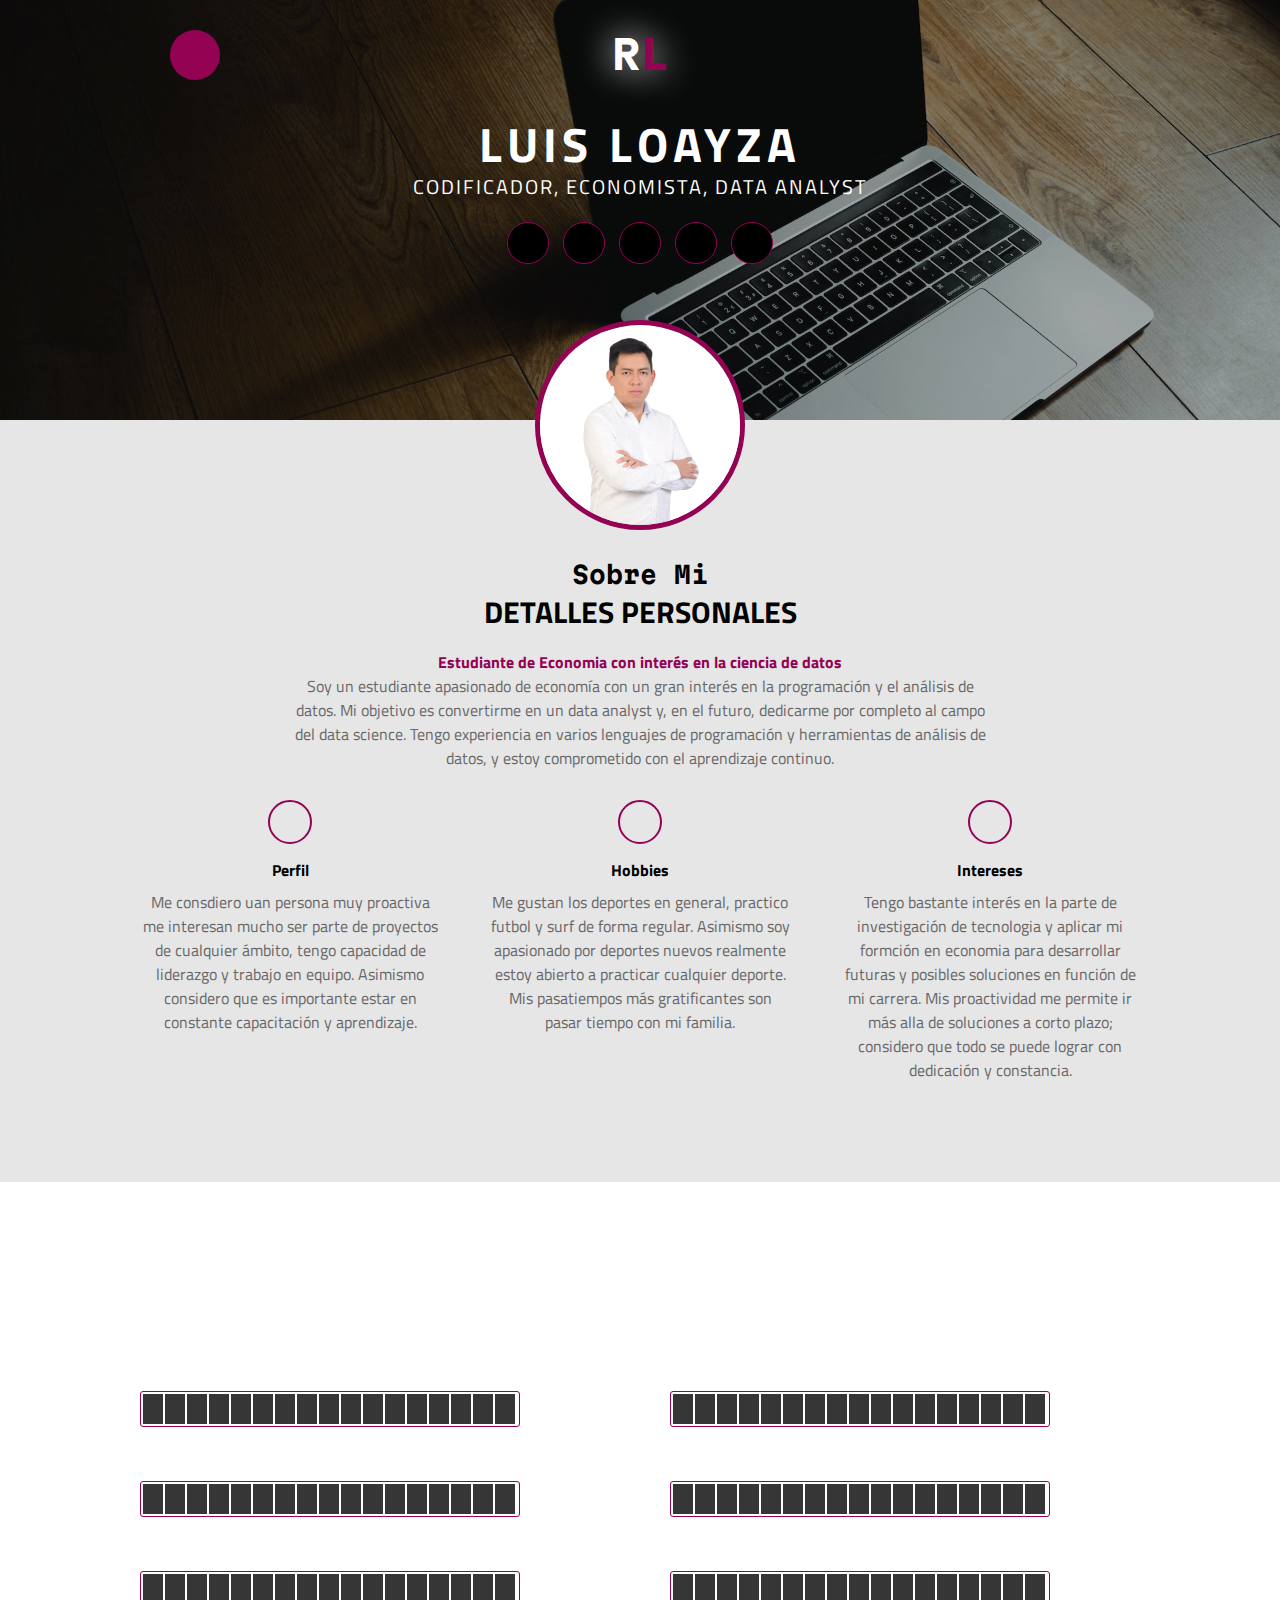
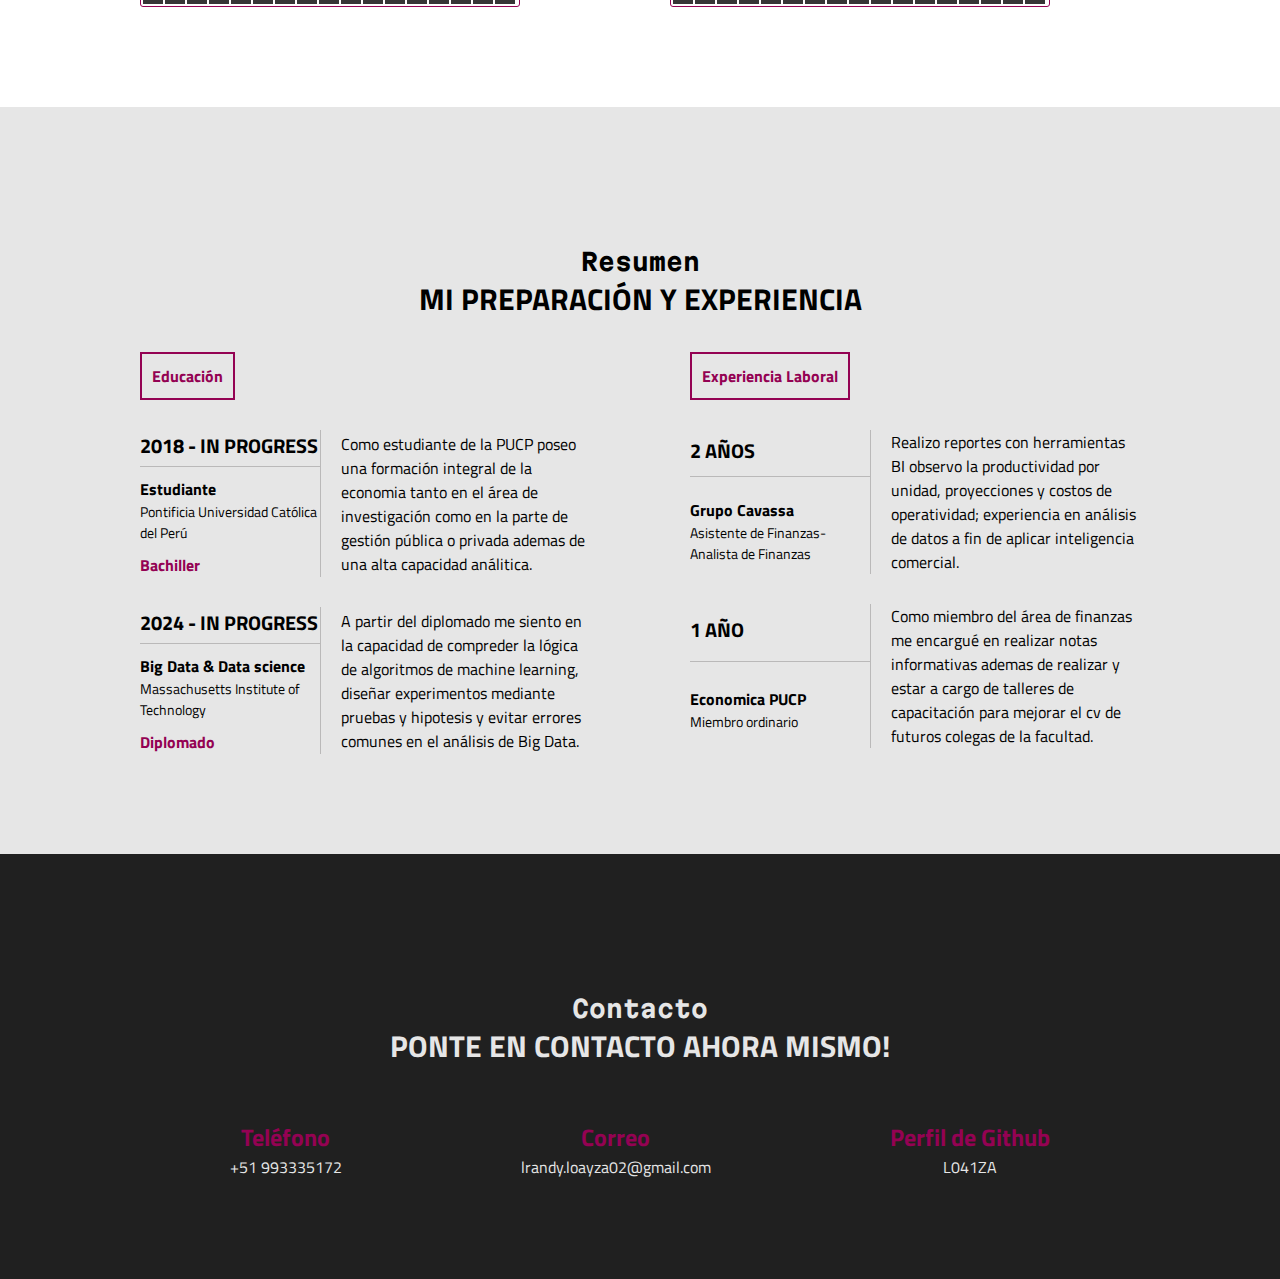
==== index.html @ 68bbf4db "Add files via upload" ====
<!DOCTYPE html>
<html lang="es">
<head>
    <meta charset="UTF-8">
    <meta http-equiv="X-UA-Compatible" content="IE=edge">
    <link rel="stylesheet" href="https://cdnjs.cloudflare.com/ajax/libs/font-awesome/6.2.1/css/all.min.css" integrity="sha512-MV7K8+y+gLIBoVD59lQIYicR65iaqukzvf/nwasF0nqhPay5w/9lJmVM2hMDcnK1OnMGCdVK+iQrJ7lzPJQd1w==" crossorigin="anonymous" referrerpolicy="no-referrer" />
    <meta name="viewport" content="width=device-width, initial-scale=1.0">
    <link rel="stylesheet" href="estilo.css">
    <title>CV LUIS LOAYZA</title>
</head>
<body>
    <!-- SECCION INICIO -->
    <section class="inicio" id="inicio">
        <div class="contenido-seccion">
            <header>
                <div class="nav-bar" onclick="mostrarOcultarMenu()">
                    <i class="fa-solid fa-bars"></i>
                </div>
                <nav id="nav" class="nav">                   
                    <a href="#inicio">Inicio</a>
                    <a href="#sobremi">Sobre mí</a>
                    <a href="#habilidades">Habilidades</a>
                    <a href="#resumen">Resumen</a>
                    <a href="#contacto">Contacto</a>
                </nav>
                <div class="logo">
                    R<span class="color">L</span>
                </div>
            </header>
            <div class="info">
                <h1>LUIS LOAYZA</h1>
                <h2>CODIFICADOR, ECONOMISTA, DATA ANALYST</h2>
                <div class="redes">
                    <a href="#"><i class="fa-brands fa-twitter"></i></a>
                    <a href="#"><i class="fa-brands fa-square-instagram"></i></a>
                    <a href="#"><i class="fa-brands fa-linkedin-in"></i></a>
                    <a href="#"><i class="fa-brands fa-github"></i></a>
                    <a href="#"><i class="fa-brands fa-discord"></i></a>
                </div>
            </div>
            <div class="foto">
                <img src="img/cv.png" alt="">
            </div>
        </div>
    </section>

    <!-- SECCION SOBRE MI -->
    <section class="sobremi" id="sobremi">
        <div class="contenido-seccion">
            <h2 class="titulo-seccion">Sobre Mi</h2>
            <h3>Detalles personales</h3>

            <p class="especial">Estudiante de Economia con interés en la ciencia de datos</p>
            <p>Soy un estudiante apasionado de economía con un gran interés en la programación y el análisis de datos. Mi objetivo es convertirme en un data analyst y, en el futuro, dedicarme por completo al campo del data science. Tengo experiencia en varios lenguajes de programación y herramientas de análisis de datos, y estoy comprometido con el aprendizaje continuo.</p>

            <div class="fila">
                <div class="col">
                    <i class="fa-solid fa-user"></i>
                    <span class="titulo-detalle">Perfil</span>
                    <p>Me consdiero uan persona muy proactiva me interesan mucho ser parte de proyectos de cualquier ámbito, tengo capacidad de liderazgo y trabajo en equipo. Asimismo considero que es importante estar en constante capacitación y aprendizaje.</p>
                </div>
                <div class="col">
                    <i class="fa-solid fa-rocket"></i>
                    <span class="titulo-detalle">Hobbies</span>
                    <p>Me gustan los deportes en general, practico futbol y surf de forma regular. Asimismo soy apasionado por deportes nuevos realmente estoy abierto a practicar cualquier deporte. Mis pasatiempos más gratificantes son pasar tiempo con mi familia.</p>
                </div>
                <div class="col">
                    <i class="fa-solid fa-chart-simple"></i>
                    <span class="titulo-detalle">Intereses</span>
                    <p>Tengo bastante interés en la parte de investigación de tecnologia y aplicar mi formción en economia para desarrollar futuras y posibles soluciones en función de mi carrera. Mis proactividad me permite ir más alla de soluciones a corto plazo; considero que todo se puede lograr con dedicación y constancia.</p>
                </div>
            </div>
        </div>
    </section>

    <!-- SECCION HABILIDADES -->
    <section class="habilidades" id="habilidades">
        <div class="contenido-seccion">
            <h2 class="titulo-seccion">Mis habilidades</h2>
            <h3>Me especializo en:</h3>

            <div class="fila">
                <div class="col">
                    <span>HTML/CSS</span>
                    <div class="cont-barra">
                        <div class="barra" id="html">
                            <!-- mediante javascript luego genereremos 17 barritas con clase e -->
                            
                        </div>
                        <span>45%</span>
                    </div>
                </div>
                <div class="col">
                    <span>JAVASCRIPT</span>
                    <div class="cont-barra">
                        <div class="barra" id="javascript">
                            <!-- mediante javascript luego genereremos 17 barritas con clase e -->
                           
                        </div>
                        <span>45%</span>
                    </div>
                </div>
            </div>
            <div class="fila">
                <div class="col">
                    <span>STATA</span>
                    <div class="cont-barra">
                        <div class="barra" id="stata">
                            <!-- mediante javascript luego genereremos 17 barritas con clase e -->
                           
                        </div>
                        <span>85%</span>
                    </div>
                </div>
                <div class="col">
                    <span>MATLAB</span>
                    <div class="cont-barra">
                        <div class="barra" id="matlab">
                            <!-- mediante javascript luego genereremos 17 barritas con clase e -->
                           
                        </div>
                        <span>60%</span>
                    </div>
                </div>
            </div>
            <div class="fila">
                <div class="col">
                    <span>POWER BI/LOOKER STUDIO</span>
                    <div class="cont-barra">
                        <div class="barra" id="powerbilookerstudio">
                            <!-- mediante javascript luego genereremos 17 barritas con clase e -->
                           
                        </div>
                        <span>95%</span>
                    </div>
                </div>
                <div class="col">
                    <span>R/PYTHON</span>
                    <div class="cont-barra">
                        <div class="barra" id="python">
                            <!-- mediante javascript luego genereremos 17 barritas con clase e -->
                           
                        </div>
                        <span>75%</span>
                    </div>
                </div>
            </div>
        </div>
    </section>

    <!-- SECCION RESUMEN -->
    <section class="resumen" id="resumen">
        <div class="contenido-seccion">
            <h2 class="titulo-seccion">Resumen</h2>
            <h3>Mi preparación y experiencia</h3>
            <div class="info">
                <div class="col">
                    <span class="titulo">Educación</span>
                    <table>
                        <tr>
                            <td class="datos">
                                <h3>2018 - In progress</h3>
                            </td>
                            <td rowspan="2" class="descripcion">
                                Como estudiante de la PUCP poseo una formación integral de la economia tanto en el área de investigación como en la parte de gestión pública o privada ademas de una alta capacidad análitica.
                            </td>
                        </tr>
                        <tr>
                            <td>
                                <h4>Estudiante</h4>
                                <p> Pontificia Universidad Católica del Perú</p>
                                <span class="promedio">Bachiller</span>
                            </td>
                        </tr>
                    </table>
                    <table>
                        <tr>
                            <td class="datos">
                                <h3>2024 - In progress</h3>
                            </td>
                            <td rowspan="2" class="descripcion">
                                A partir del diplomado me siento en la capacidad de compreder la lógica de algoritmos de machine learning, diseñar experimentos mediante pruebas y hipotesis y evitar errores comunes en el análisis de Big Data.
                            </td>
                        </tr>
                        <tr>
                            <td>
                                <h4>Big Data & Data science</h4>
                                <p>Massachusetts Institute of Technology</p>
                                <span class="promedio">Diplomado</span>
                            </td>
                        </tr>
                    </table>
                </div>
                <div class="col">
                    <span class="titulo">Experiencia Laboral</span>
                    <table>
                        <tr>
                            <td class="datos">
                                <h3>2 Años</h3>
                            </td>
                            <td rowspan="2" class="descripcion">
                                Realizo reportes con herramientas BI observo la productividad por unidad, proyecciones y costos de operatividad; experiencia en análisis de datos a fin de aplicar inteligencia comercial.                                                               
                            </td>
                        </tr>
                        <tr>
                            <td>
                                <h4>Grupo Cavassa</h4>
                                <p>Asistente de Finanzas-Analista de Finanzas</p>
                               
                            </td>
                        </tr>
                    </table>
                    <table>
                        <tr>
                            <td class="datos">
                                <h3>1 Año</h3>
                            </td>
                            <td rowspan="2" class="descripcion">
                                Como miembro del área de finanzas me encargué en realizar notas informativas ademas de realizar y estar a cargo de talleres de capacitación para mejorar el cv de futuros colegas de la facultad.
                            </td>
                        </tr>
                        <tr>
                            <td>
                                <h4>Economica PUCP</h4>
                                <p>Miembro ordinario</p>
                            </td>
                        </tr>
                    </table>
                </div>
            </div>
        </div>
    </section>

    <!-- SECCION CONTACTO -->
    <section class="contacto" id="contacto">
        <div class="contenido-seccion">
            <h2 class="titulo-seccion">Contacto</h2>
            <h3>Ponte en contacto ahora mismo!</h3>

            <div class="fila">
                <div class="col">
                    <h2>
                        <i class="fa-solid fa-phone"></i> Teléfono
                    </h2>
                    <span class="info-contacto">+51 993335172</span>
                </div>
                <div class="col">
                    <h2>
                        <i class="fa-solid fa-envelope"></i> Correo
                    </h2>
                    <span class="info-contacto">lrandy.loayza02@gmail.com</span>
                </div>
                <div class="col">
                    <h2>
                        <i class="fa-solid fa-globe"></i> Perfil de Github
                    </h2>
                    <span class="info-contacto">L041ZA</span>
                </div>
            </div>
        </div>
    </section>

    <script src="app.js"></script>
</body>
</html>
---- estilo.css ----
/* importamos las fuentes */
@import url('https://fonts.googleapis.com/css2?family=Titillium+Web:wght@200;300;400;600;700&family=Martian+Mono:wght@100..800&display=swap');

*{
    font-family: "Titillium Web";
    margin: 0;
    padding: 0;
}
html{
    scroll-behavior: smooth;
}

/* SECCION INICIO */
.inicio{
    background: linear-gradient(rgba(0,0,0,.3), rgba(0,0,0,.3)),
    url("img/fondo.jpg");
    background-size: cover;
    background-position: center center;
    color: #ffffff;
}
.inicio .contenido-seccion{
    max-width: 1000px;
    margin: auto;
    text-align: center;
    padding: 0 10px;
}
.inicio .contenido-seccion header{
    padding: 30px;
}
/* menu lateral */
.inicio .contenido-seccion header nav{
    position: fixed;
    margin-left: 60px;
    background-color: #940253;
    padding: 15px;
    border-radius: 10px;
    text-align: left;
    z-index: 99;
    display: none;
}
.inicio .contenido-seccion header nav a{
    display: block;
    color: #fff;
    text-decoration: none;
    margin-bottom: 10px;
    font-weight: bold;
}
/* ****** */
.inicio .contenido-seccion header .logo{
    font-weight: bold;
    font-size: 2.5rem;
    font-family: "Martian Mono";
    text-shadow: 0 0 35px #fff;
}
.inicio .contenido-seccion header .logo .color{
    color: #940253;
    font-family: "Martian Mono";
}
.inicio .contenido-seccion header .nav-bar{
    position: fixed;
    background-color: #940253;
    font-size: 20px;
    width: 50px;
    height: 50px;
    border-radius: 50%;
    line-height: 50px;
    cursor: pointer;
    transition: .3s;
}
.inicio .contenido-seccion header .nav-bar:hover{
    box-shadow: 0 0 35px #fff;
}
.inicio .contenido-seccion .info{
    padding-bottom: 130px;
}
.inicio .contenido-seccion .info h1{
    font-size: 3rem;
    letter-spacing: 5px;
}
.inicio .contenido-seccion .info h2{
    font-weight: normal;
    font-size: 20px;
    margin-top: -10px;
    letter-spacing: 2px;
}
.inicio .contenido-seccion .info .redes{
    margin: 20px 0;
}
.inicio .contenido-seccion .info .redes a{
    display: inline-block;
    text-decoration: none;
    background-color: #000;
    color: #940253;
    border: 1px solid #940253;
    border-radius: 50%;
    width: 40px;
    height: 40px;
    line-height: 40px;
    margin: 0 5px;
    transition: .3s;
}
.inicio .contenido-seccion .info .redes a:hover{
    color: #fff;
    background-color: #940253;
    box-shadow: 0 0 20px #fff;
}
.inicio .contenido-seccion .foto{
    position: relative;
}
.inicio .contenido-seccion .foto img{
    max-width: 200px;
    border-radius: 50%;
    border: 5px solid #940253;
    position: absolute;
    left: 50%;
    top: -100px;
    transform: translateX(-50%);
}
/* estilos generales */
.titulo-seccion{
    font-family: "Martian Mono";
    font-size: 1.5rem;
}
/* SECCION SOBRE MI */
.sobremi{
    background-color: #e6e6e6;
    padding: 140px 0 100px 0;
    text-align: center;
}
.sobremi .contenido-seccion{
    max-width: 1000px;
    margin: auto;
    padding: 0 10px;
}
.sobremi .contenido-seccion h3{
    text-transform: uppercase;
    font-size: 30px;
}
.sobremi .contenido-seccion .especial{
    color: #940253;
    font-weight: bold;
    margin-top: 15px;
}
.sobremi .contenido-seccion p{
    max-width: 700px;
    margin: auto;
    color: #666;
}
.sobremi .contenido-seccion .fila{
    display: flex;
    margin-top: 30px;
    justify-content: space-between;
}
.sobremi .contenido-seccion .fila .col{
    width: 30%;
}
.sobremi .contenido-seccion .fila .col i{
    color: #940253;
    display: inline-block;
    width: 40px;
    height: 40px;
    border: 2px solid #940253;
    line-height: 40px;
    border-radius: 50%;
}
.sobremi .contenido-seccion .fila .col span{
    display: block;
    font-weight: bold;
    margin: 8px 0;
}
/* SECCION HABILIDADES */
.habilidades{
    padding: 80px 0 100px 0;
    text-align: center;
    background: linear-gradient(rgba(0,0,0,.3), rgba(0,0,0,.3)),
    url("img/habilidades.jpg");
    background-size: cover;
    background-attachment: fixed;
    background-position: center center;
    color: #fff;
}
.habilidades .contenido-seccion{
    max-width: 1000px;
    margin: auto;
    padding: 0 10px;
}
.habilidades .contenido-seccion h3{
    text-transform: uppercase;
    font-size: 30px;
}
.habilidades .contenido-seccion .fila{
    display: flex;
    justify-content: space-between;
    margin-top: 30px;
}
.habilidades .contenido-seccion .fila .col{
    width: 47%;
    text-align: left;
}
.habilidades .contenido-seccion .fila .col .cont-barra{
    display: flex;
    align-items: center;
}
.habilidades .contenido-seccion .barra{
    display: flex;
    border: 1px solid #940253;
    padding: 2px;
    border-radius: 3px;
    margin-right: 10px;
}
.habilidades .contenido-seccion .barra .e{
    background-color: #363636;
    width: 20px;
    height: 30px;
    margin-right: 2px;
}
/* SECCION RESUMEN */
.resumen{
    background-color: #e6e6e6;
    padding: 140px 0 100px 0;
    text-align: center;
}
.resumen .contenido-seccion{
    max-width: 1000px;
    margin: auto;
    padding: 0 10px;
}
.resumen .contenido-seccion h3{
    text-transform: uppercase;
    font-size: 30px;
}
.resumen .contenido-seccion .info{
    text-align: left;
    display: flex;
    justify-content: space-between;
    margin-top: 30px;
}
.resumen .contenido-seccion .info .col{
    width: 45%;
}
.resumen .contenido-seccion .info .col .titulo{
    display: inline-block;
    color: #940253;
    font-weight: bold;
    border: 2px solid #940253;
    padding: 10px;

}
.resumen .contenido-seccion .info .col table{
    margin-top: 30px;
    border-collapse: collapse;
}
.resumen .contenido-seccion .info .col table .datos{
    width: 40%;
    border-bottom: 1px solid #bab9b9;
}
.resumen .contenido-seccion .info .col table h4{
    margin-top: 10px;
}
.resumen .contenido-seccion .info .col table h3{
    font-size: 20px;
    margin-bottom: 5px;
}
.resumen .contenido-seccion .info .col table p{
    font-size: 14px;
}
.resumen .contenido-seccion .info .col table .promedio{
    display: block;
    color: #940253;
    margin-top: 10px;
    font-weight: bold;
}
.resumen .contenido-seccion .info .col table .descripcion{
    border-left: 1px solid #bab9b9;
    padding-left: 20px;
}
/* SECCION CONTACTO */
.contacto{
    background-color: #202020;
    padding: 140px 0 100px 0;
    color: #e6e6e6;
    text-align: center;
}
.contacto .contenido-seccion{
    max-width: 1000px;
    margin: auto;
    padding: 0 10px;
}
.contacto .contenido-seccion h3{
    text-transform: uppercase;
    font-size: 30px;
}
.contacto .contenido-seccion .fila{
    display: flex;
    justify-content: space-around;
}
.contacto .contenido-seccion .fila .col{
    margin-top: 50px;
}
.contacto .contenido-seccion .fila .col h2{
    color: #940253;
}
/* SECCION RESPONSIVE */
@media screen and (max-width:800px){
    .habilidades .contenido-seccion .fila{
        display: block;
    }
    .habilidades .contenido-seccion .fila .col{
        width: 100%;
        text-align: center;
    }
    .habilidades .contenido-seccion .fila .col .cont-barra{
        justify-content: center;
    }
    .sobremi .contenido-seccion .fila{
        display: block;
    }
    .sobremi .contenido-seccion .fila .col{
        width: 80%;
        margin: auto;
        margin-top: 20px;
    }
    .resumen .contenido-seccion .info{
        display: block;
    }
    .resumen .contenido-seccion .info .col{
        width: 90%;
        margin: auto;
    }
    .resumen .contenido-seccion .info .col .titulo{
        display: block;
        text-align: center;
    }
    .resumen .contenido-seccion .info .col table{
        margin-top: 10px;
        margin-bottom: 30px;
    }
    .contacto .contenido-seccion .fila{
        display: block;
    }
}
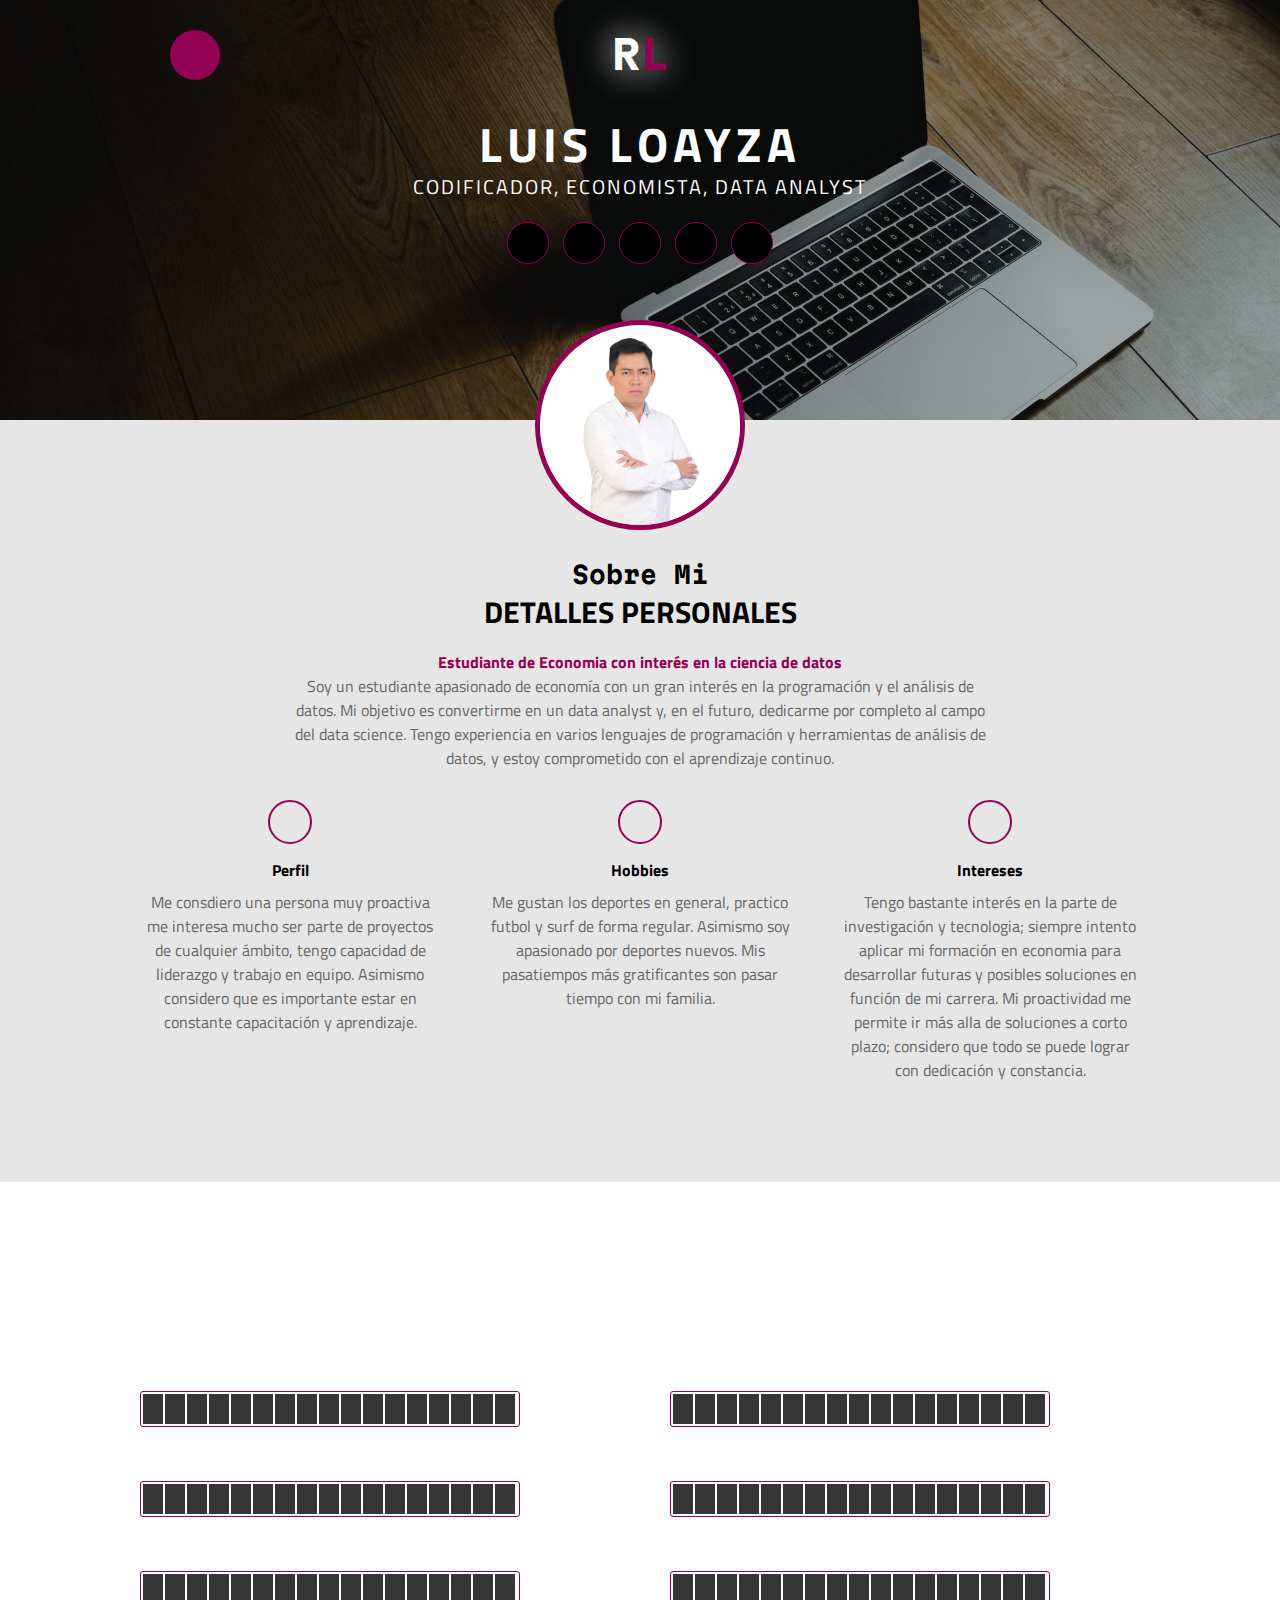
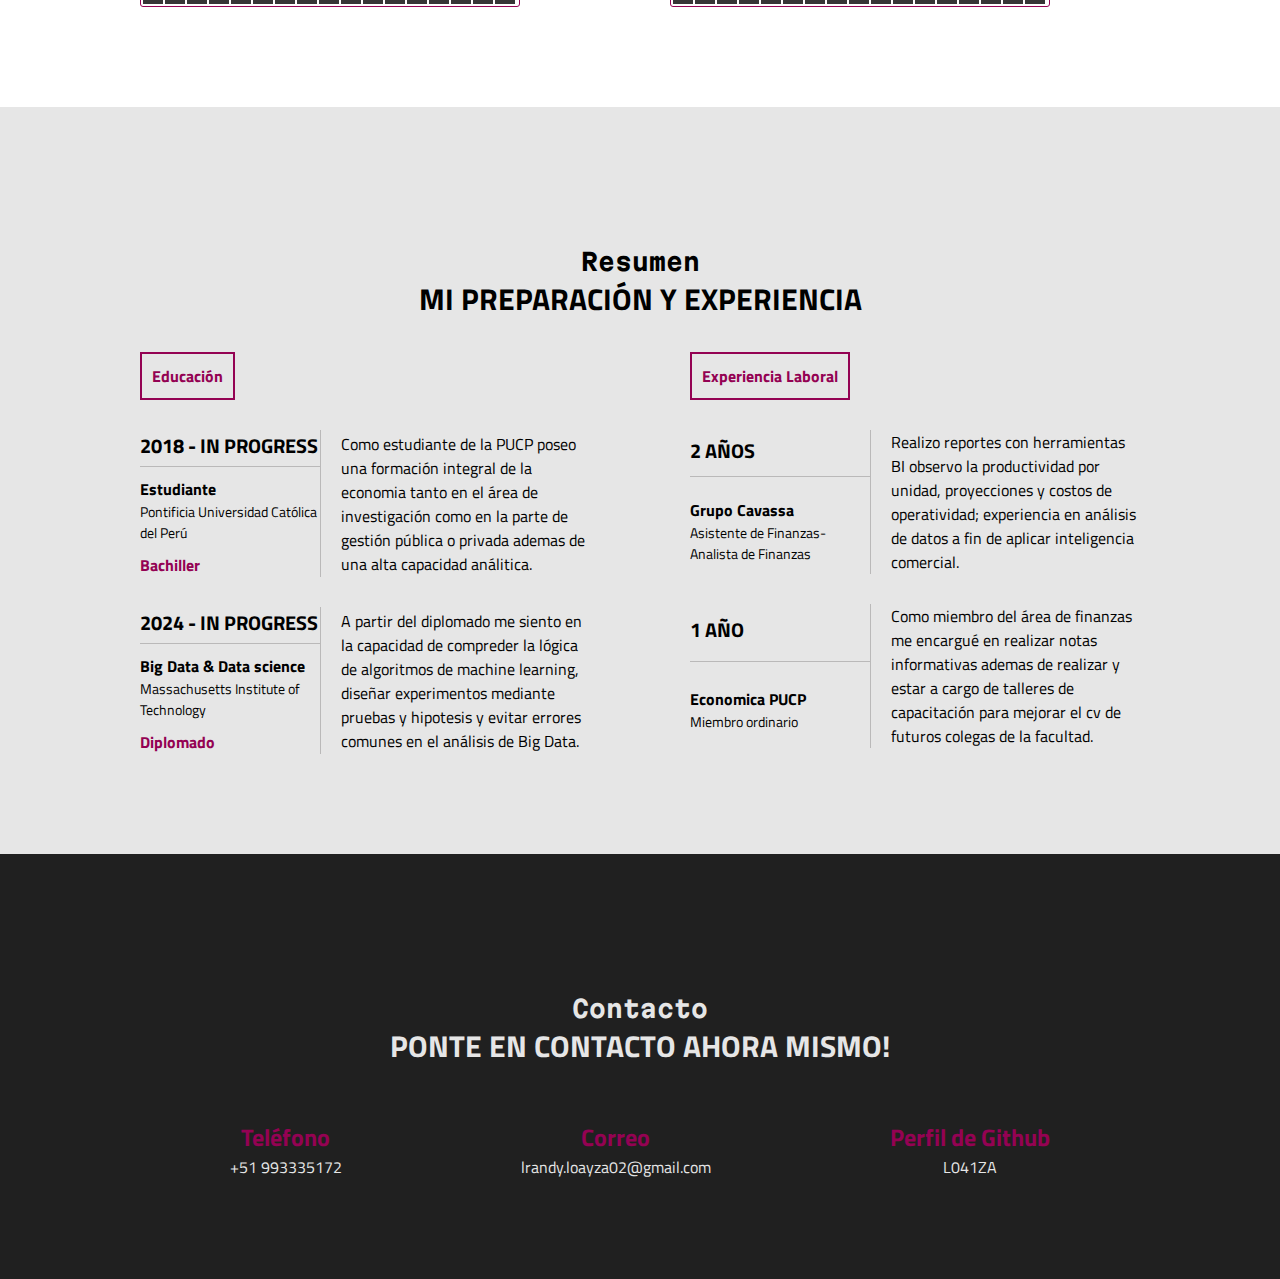
==== commit 21be625c: "nuevo" ====
--- a/index.html
+++ b/index.html
@@ -57,17 +57,17 @@
                 <div class="col">
                     <i class="fa-solid fa-user"></i>
                     <span class="titulo-detalle">Perfil</span>
-                    <p>Me consdiero uan persona muy proactiva me interesan mucho ser parte de proyectos de cualquier ámbito, tengo capacidad de liderazgo y trabajo en equipo. Asimismo considero que es importante estar en constante capacitación y aprendizaje.</p>
+                    <p>Me consdiero una persona muy proactiva me interesa mucho ser parte de proyectos de cualquier ámbito, tengo capacidad de liderazgo y trabajo en equipo. Asimismo considero que es importante estar en constante capacitación y aprendizaje.</p>
                 </div>
                 <div class="col">
                     <i class="fa-solid fa-rocket"></i>
                     <span class="titulo-detalle">Hobbies</span>
-                    <p>Me gustan los deportes en general, practico futbol y surf de forma regular. Asimismo soy apasionado por deportes nuevos realmente estoy abierto a practicar cualquier deporte. Mis pasatiempos más gratificantes son pasar tiempo con mi familia.</p>
+                    <p>Me gustan los deportes en general, practico futbol y surf de forma regular. Asimismo soy apasionado por deportes nuevos. Mis pasatiempos más gratificantes son pasar tiempo con mi familia.</p>
                 </div>
                 <div class="col">
                     <i class="fa-solid fa-chart-simple"></i>
                     <span class="titulo-detalle">Intereses</span>
-                    <p>Tengo bastante interés en la parte de investigación de tecnologia y aplicar mi formción en economia para desarrollar futuras y posibles soluciones en función de mi carrera. Mis proactividad me permite ir más alla de soluciones a corto plazo; considero que todo se puede lograr con dedicación y constancia.</p>
+                    <p>Tengo bastante interés en la parte de investigación y tecnologia; siempre intento aplicar mi formación en economia para desarrollar futuras y posibles soluciones en función de mi carrera. Mi proactividad me permite ir más alla de soluciones a corto plazo; considero que todo se puede lograr con dedicación y constancia.</p>
                 </div>
             </div>
         </div>
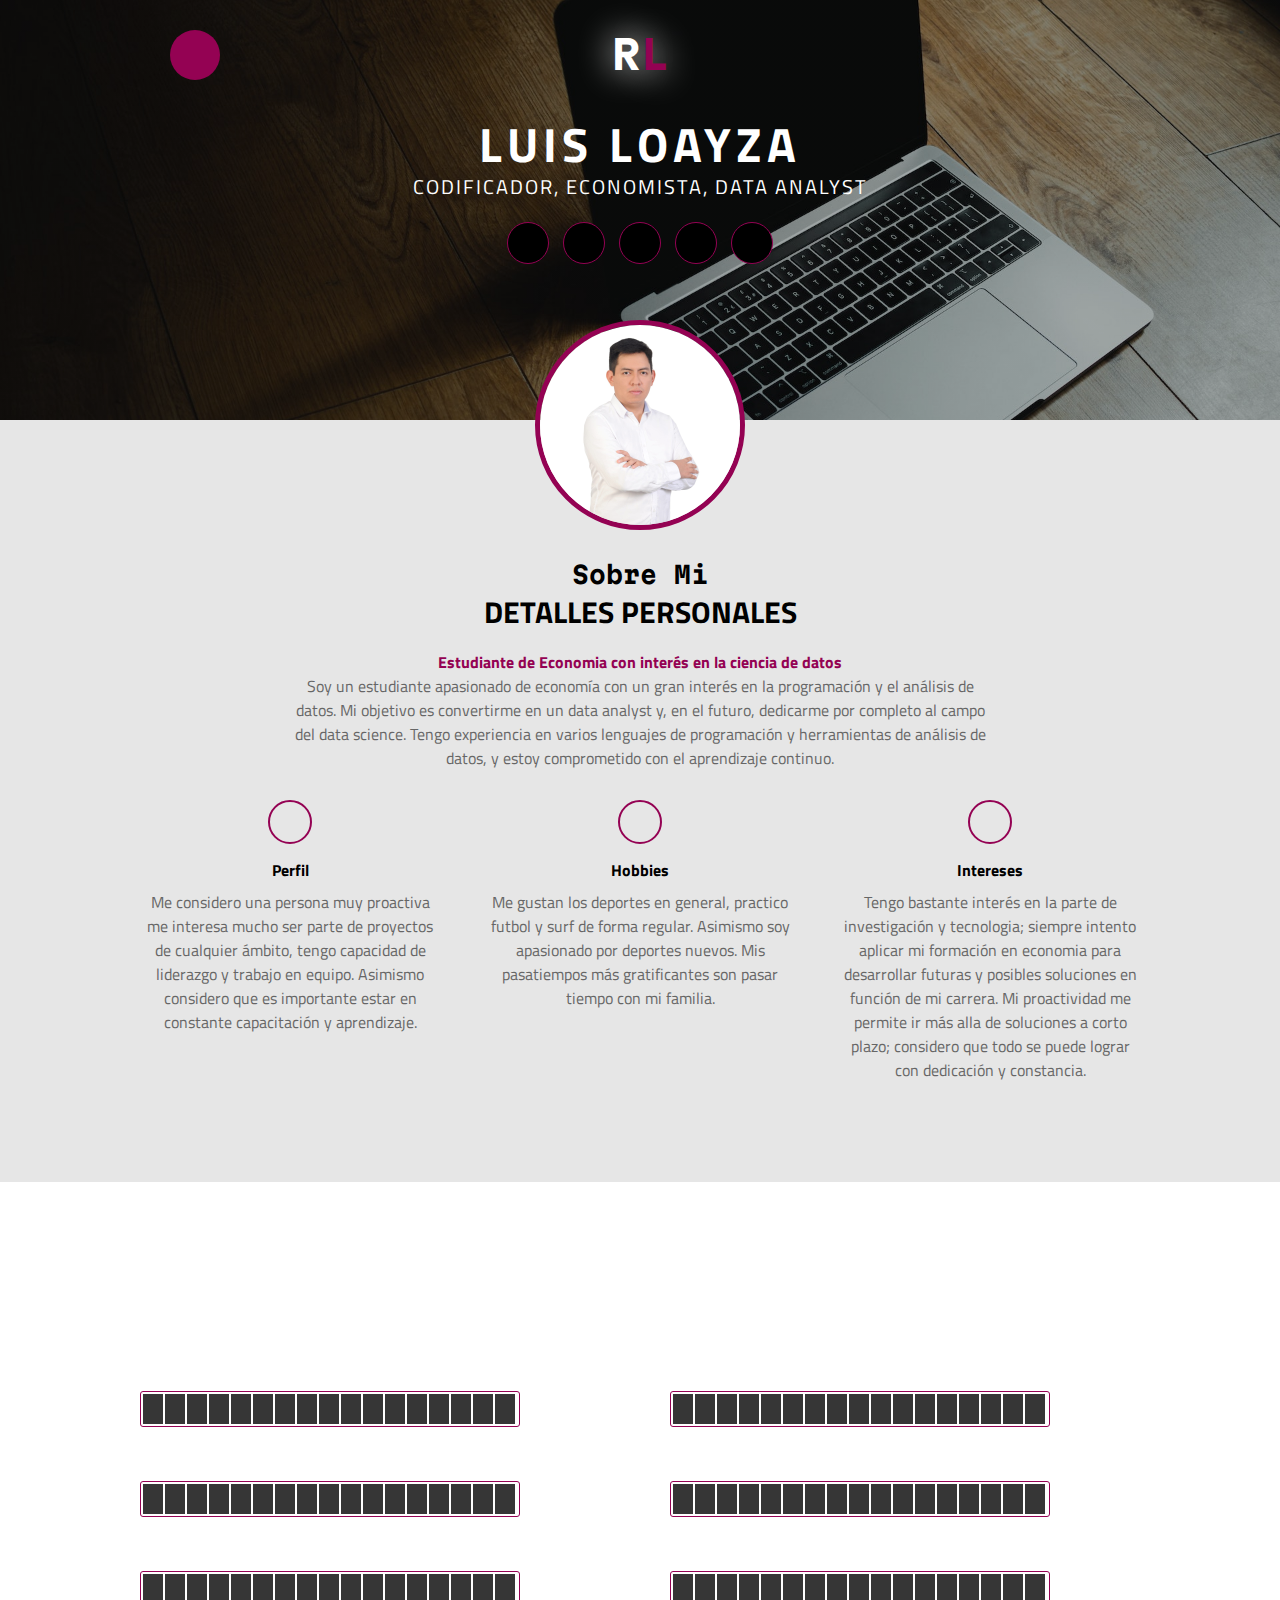
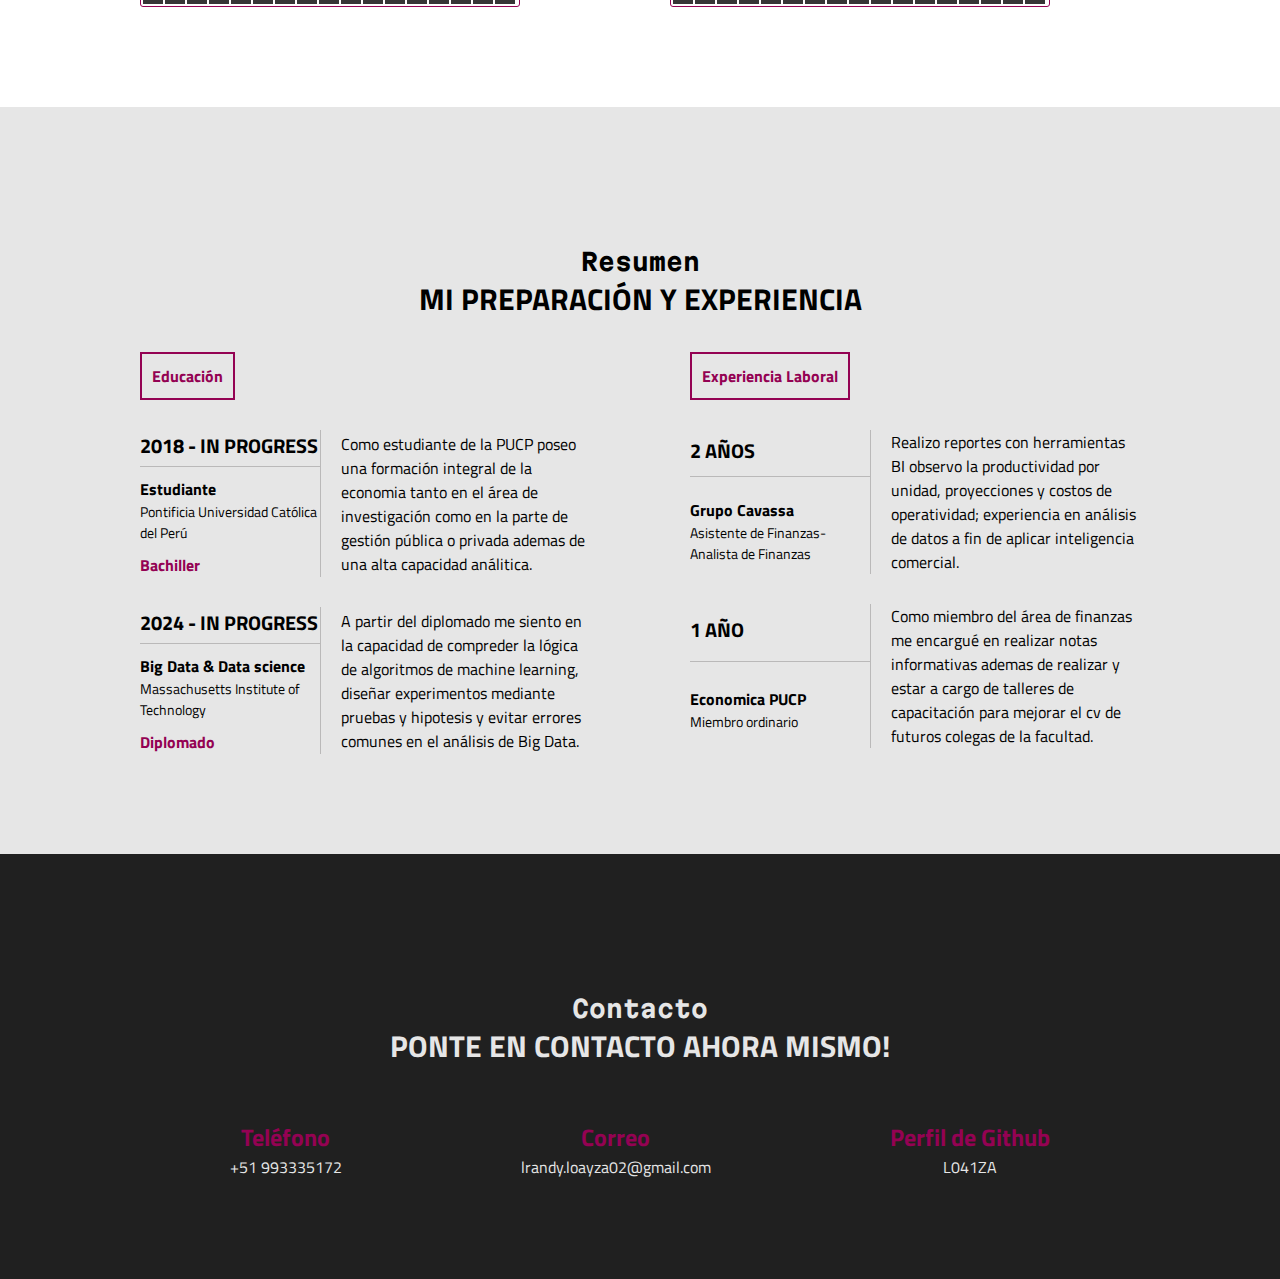
==== commit d6f5bf54: "nuevo2" ====
--- a/index.html
+++ b/index.html
@@ -57,7 +57,7 @@
                 <div class="col">
                     <i class="fa-solid fa-user"></i>
                     <span class="titulo-detalle">Perfil</span>
-                    <p>Me consdiero una persona muy proactiva me interesa mucho ser parte de proyectos de cualquier ámbito, tengo capacidad de liderazgo y trabajo en equipo. Asimismo considero que es importante estar en constante capacitación y aprendizaje.</p>
+                    <p>Me considero una persona muy proactiva me interesa mucho ser parte de proyectos de cualquier ámbito, tengo capacidad de liderazgo y trabajo en equipo. Asimismo considero que es importante estar en constante capacitación y aprendizaje.</p>
                 </div>
                 <div class="col">
                     <i class="fa-solid fa-rocket"></i>
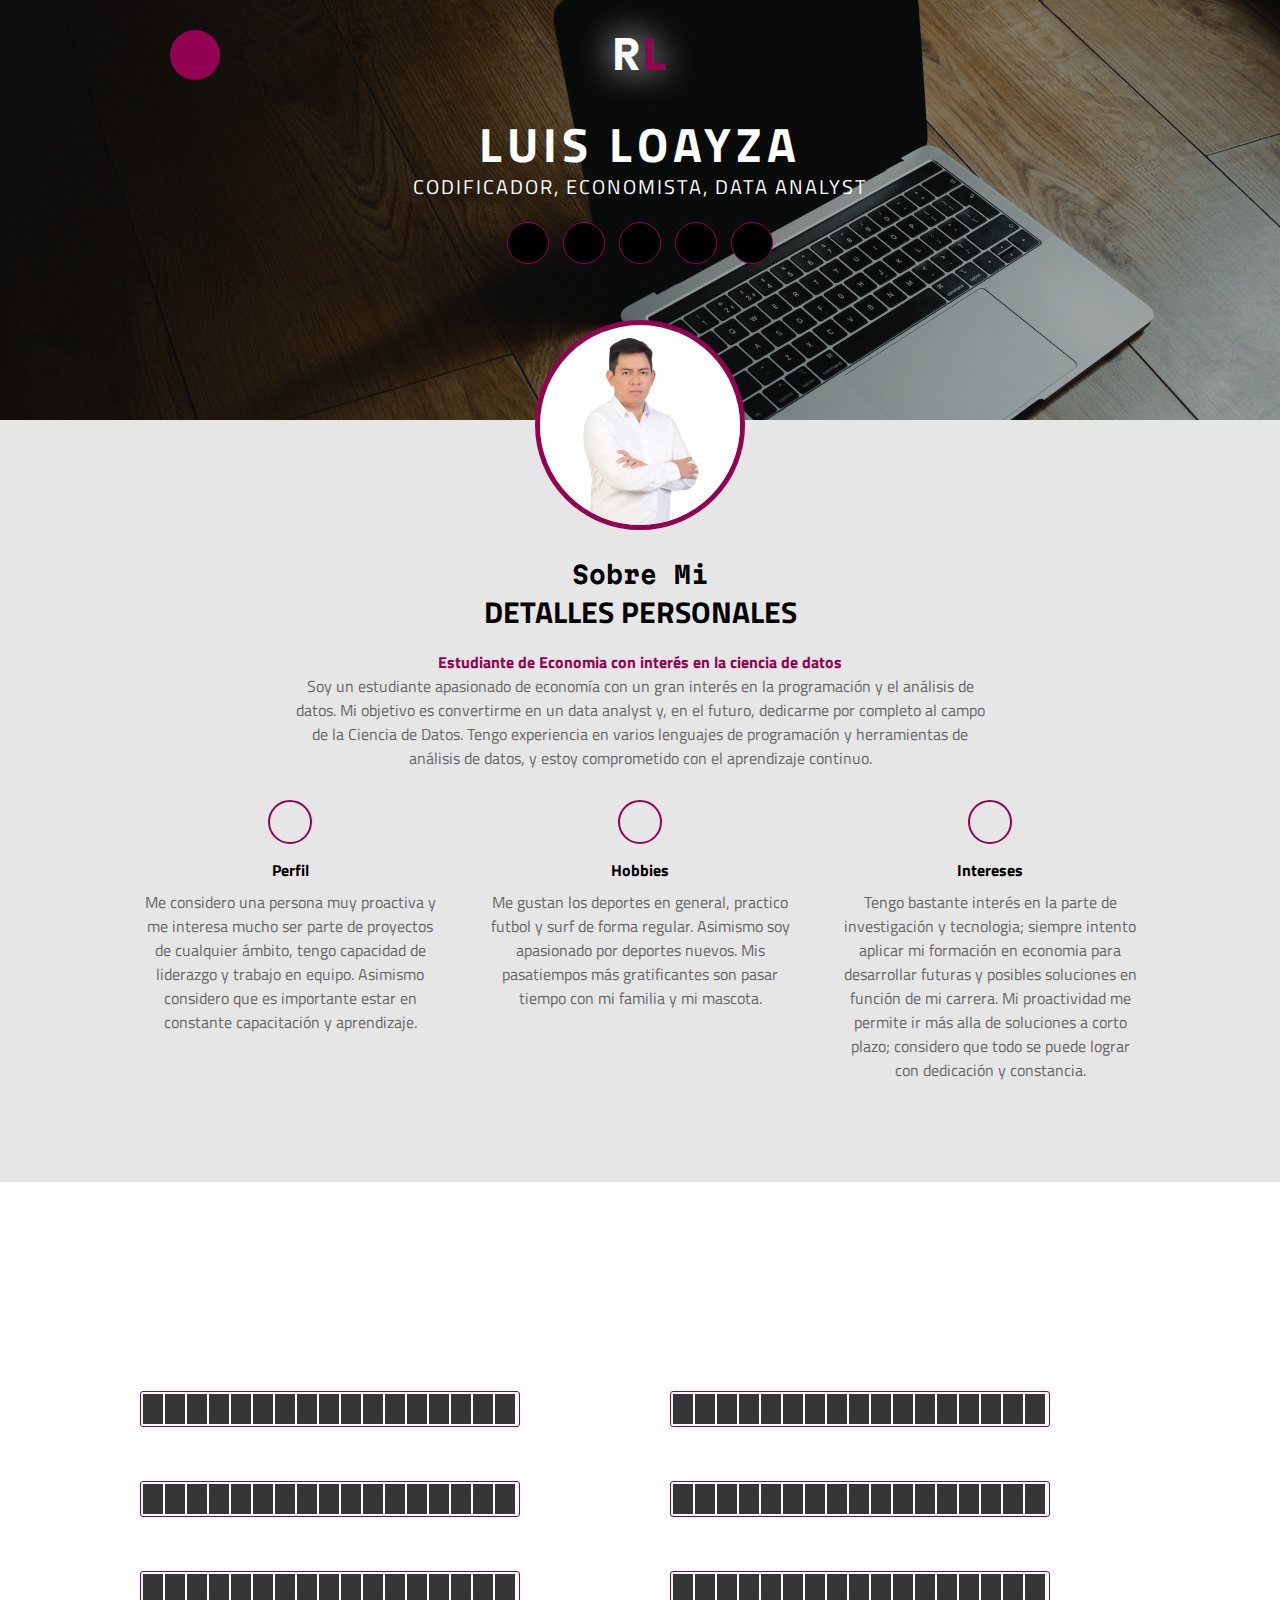
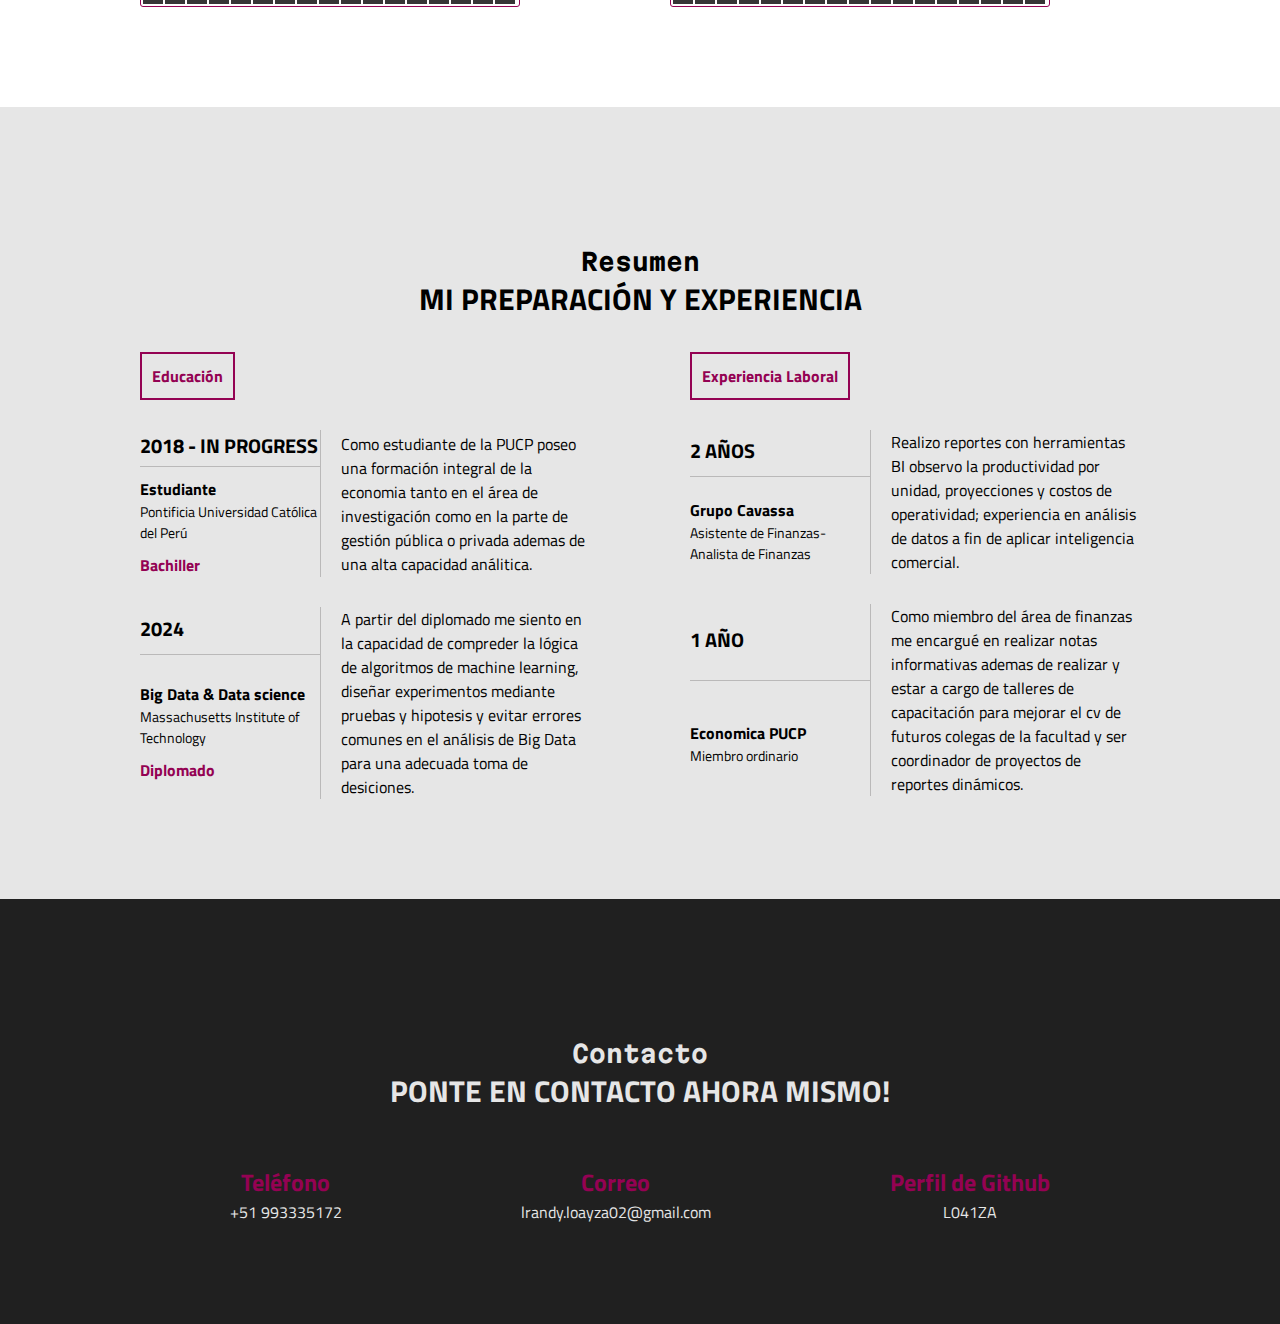
==== commit 65ea40bb: "Update index.html" ====
--- a/index.html
+++ b/index.html
@@ -51,18 +51,18 @@
             <h3>Detalles personales</h3>
 
             <p class="especial">Estudiante de Economia con interés en la ciencia de datos</p>
-            <p>Soy un estudiante apasionado de economía con un gran interés en la programación y el análisis de datos. Mi objetivo es convertirme en un data analyst y, en el futuro, dedicarme por completo al campo del data science. Tengo experiencia en varios lenguajes de programación y herramientas de análisis de datos, y estoy comprometido con el aprendizaje continuo.</p>
+            <p>Soy un estudiante apasionado de economía con un gran interés en la programación y el análisis de datos. Mi objetivo es convertirme en un data analyst y, en el futuro, dedicarme por completo al campo de la Ciencia de Datos. Tengo experiencia en varios lenguajes de programación y herramientas de análisis de datos, y estoy comprometido con el aprendizaje continuo.</p>
 
             <div class="fila">
                 <div class="col">
                     <i class="fa-solid fa-user"></i>
                     <span class="titulo-detalle">Perfil</span>
-                    <p>Me considero una persona muy proactiva me interesa mucho ser parte de proyectos de cualquier ámbito, tengo capacidad de liderazgo y trabajo en equipo. Asimismo considero que es importante estar en constante capacitación y aprendizaje.</p>
+                    <p>Me considero una persona muy proactiva y me interesa mucho ser parte de proyectos de cualquier ámbito, tengo capacidad de liderazgo y trabajo en equipo. Asimismo considero que es importante estar en constante capacitación y aprendizaje.</p>
                 </div>
                 <div class="col">
                     <i class="fa-solid fa-rocket"></i>
                     <span class="titulo-detalle">Hobbies</span>
-                    <p>Me gustan los deportes en general, practico futbol y surf de forma regular. Asimismo soy apasionado por deportes nuevos. Mis pasatiempos más gratificantes son pasar tiempo con mi familia.</p>
+                    <p>Me gustan los deportes en general, practico futbol y surf de forma regular. Asimismo soy apasionado por deportes nuevos. Mis pasatiempos más gratificantes son pasar tiempo con mi familia y mi mascota.</p>
                 </div>
                 <div class="col">
                     <i class="fa-solid fa-chart-simple"></i>
@@ -176,10 +176,10 @@
                     <table>
                         <tr>
                             <td class="datos">
-                                <h3>2024 - In progress</h3>
-                            </td>
-                            <td rowspan="2" class="descripcion">
-                                A partir del diplomado me siento en la capacidad de compreder la lógica de algoritmos de machine learning, diseñar experimentos mediante pruebas y hipotesis y evitar errores comunes en el análisis de Big Data.
+                                <h3>2024</h3>
+                            </td>
+                            <td rowspan="2" class="descripcion">
+                                A partir del diplomado me siento en la capacidad de compreder la lógica de algoritmos de machine learning, diseñar experimentos mediante pruebas y hipotesis y evitar errores comunes en el análisis de Big Data para una adecuada toma de desiciones.
                             </td>
                         </tr>
                         <tr>
@@ -216,7 +216,7 @@
                                 <h3>1 Año</h3>
                             </td>
                             <td rowspan="2" class="descripcion">
-                                Como miembro del área de finanzas me encargué en realizar notas informativas ademas de realizar y estar a cargo de talleres de capacitación para mejorar el cv de futuros colegas de la facultad.
+                                Como miembro del área de finanzas me encargué en realizar notas informativas ademas de realizar y estar a cargo de talleres de capacitación para mejorar el cv de futuros colegas de la facultad y ser coordinador de proyectos de reportes dinámicos.
                             </td>
                         </tr>
                         <tr>
@@ -262,4 +262,4 @@
 
     <script src="app.js"></script>
 </body>
-</html>+</html>
